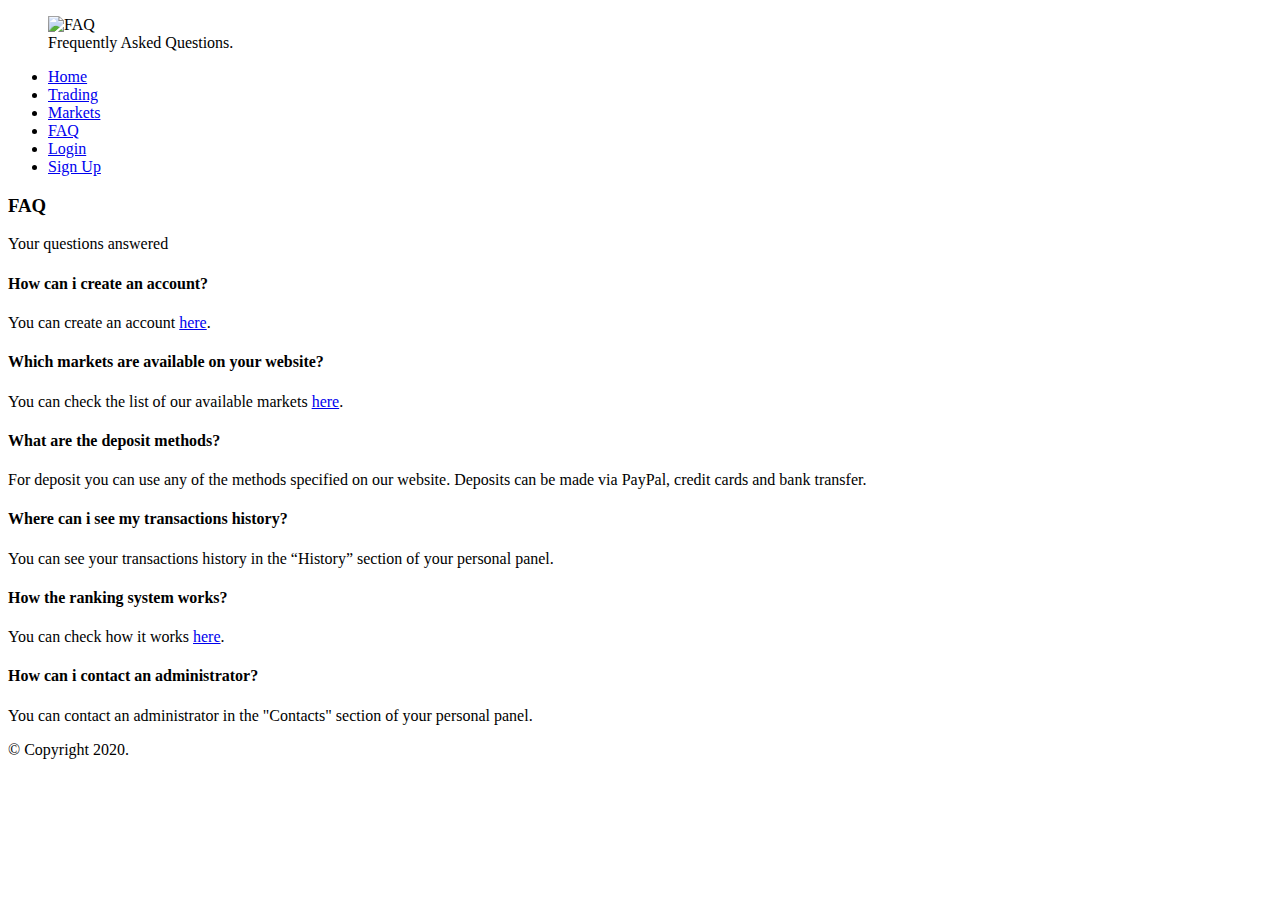
==== faq.html @ 7601b800 "Add files via upload" ====
<!DOCTYPE html>
<html lang="en">
	<head>
		<meta charset="UTF-8">
		<meta name="description" content="Financial Trading">
		<meta name="keywords" content="stocks, markets, trading">
    	<link rel=icon href = "./images/favicon.png" sizes="32x32" type="image/png">   		
		<link rel="stylesheet" href="./css/style.css" type="text/css" media="screen">
		<link rel="stylesheet" href="./css/print.css" type="text/css" media="print">
    	<title>FAQ</title>
	</head>

	<body>
        <div id="photo">
            <figure>
                <img src="images/faq.jpg" alt="FAQ">
                <figcaption>Frequently Asked Questions.</figcaption>
            </figure>
        </div>
		<main>
			<section>
				<ul id="menu">
					<li><a href="./index.html">Home</a></li>
					<li><a href="./trading.html">Trading</a></li>
					<li><a href="./markets.html">Markets</a></li>
					<li class="active"><a href="./faq.html">FAQ</a></li>
					<li><a href="./login.html">Login</a></li>
					<li><a href="./signup.html">Sign Up</a></li>
				</ul>
			</section>
			<article id="faq">
				<section id="faq-title">
					<header>
						<h3>FAQ</h3>
						<p>Your questions answered</p>
					</header>
				</section>
				<section id="faq-description">
					<div class="faq-div">
						<header>
							<h4>How can i create an account?</h4>
						</header>
						<p>You can create an account <a class="link" href="./signup.html">here</a>.</p>
					</div>				
					<div class="faq-div">
						<header>
							<h4>Which markets are available on your website?</h4>
						</header>
						<p>You can check the list of our available markets <a class="link" href="./markets.html">here</a>.</p>
					</div>					
					<div class="faq-div">
						<header>
							<h4>What are the deposit methods?</h4>
						</header>
						<p>For deposit you can use any of the methods specified on our website. 
						   Deposits can be made via PayPal, credit cards and bank transfer.</p>
					</div>					
					<div class="faq-div">
						<header>
							<h4>Where can i see my transactions history?</h4>
						</header>
						<p>You can see your transactions history in the “History” section of your personal panel.</p>
					</div>
					<div class="faq-div">
						<header>
							<h4>How the ranking system works?</h4>
						</header>
						<p>You can check how it works <a class="link" href="./trading.html">here</a>.</p>
					</div>
					<div class="faq-div">
						<header>
							<h4>How can i contact an administrator?</h4>
						</header>
						<p>You can contact an administrator in the "Contacts" section of your personal panel.</p>
					</div>					
				</section>
			</article>
		</main>
	
		<footer>
			<p>&copy; Copyright 2020.</p>
		</footer>
	</body>
</html>
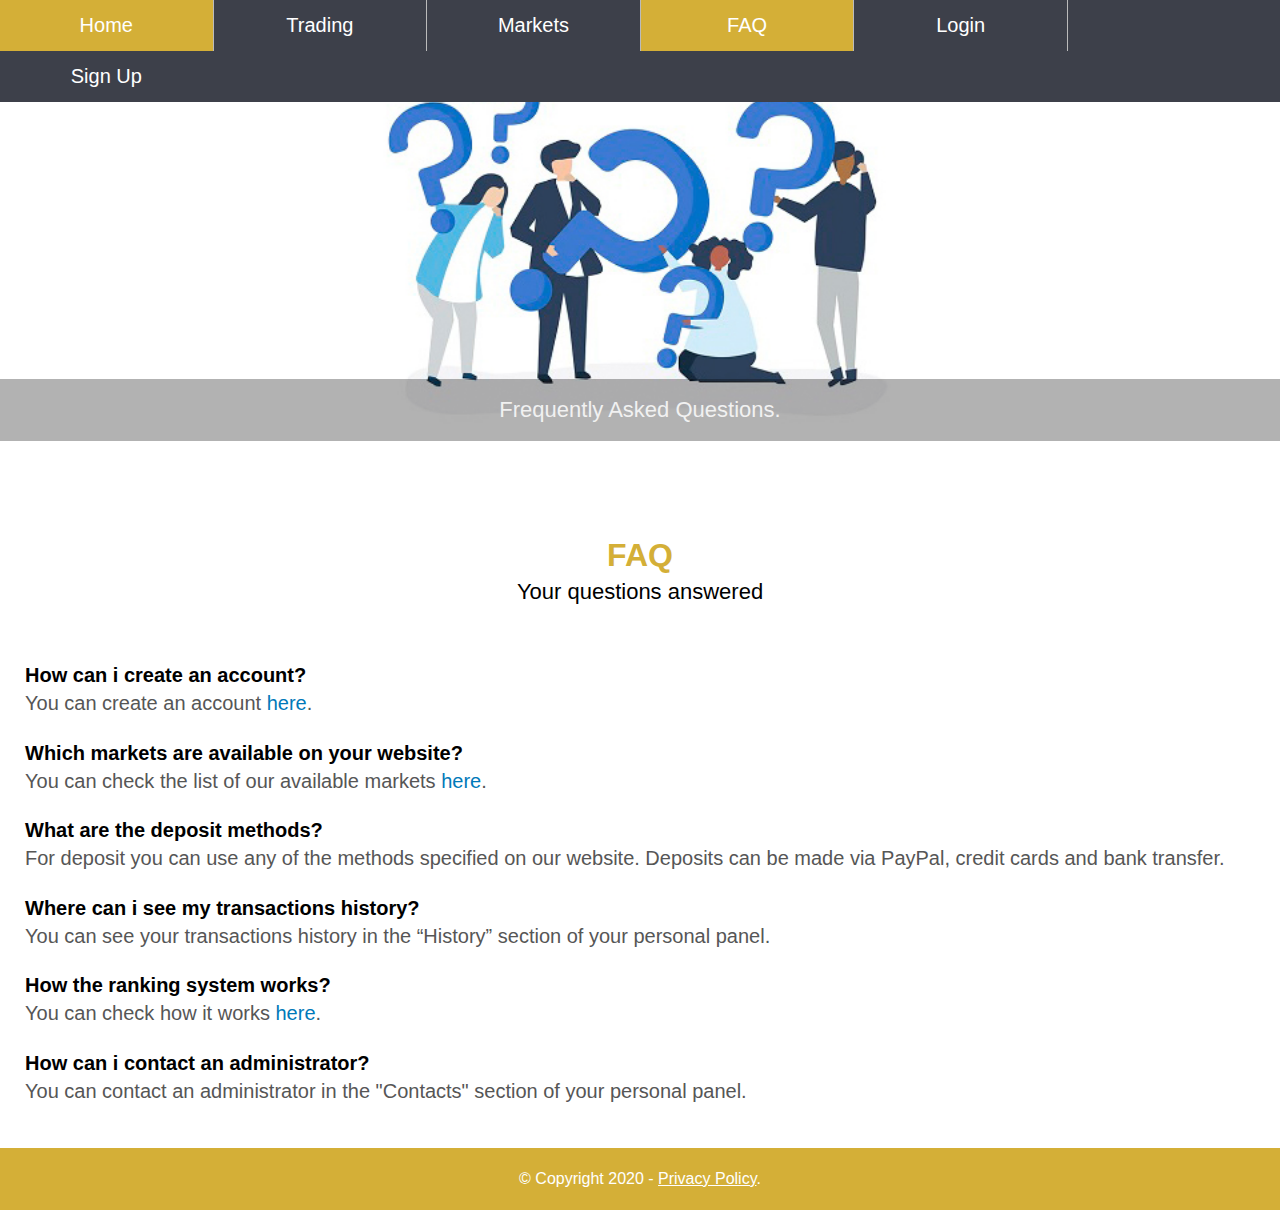
==== commit 9d19e53c: "Updated all the files" ====
--- a/faq.html
+++ b/faq.html
@@ -1,84 +1,83 @@
-<!DOCTYPE html>
-<html lang="en">
-	<head>
-		<meta charset="UTF-8">
-		<meta name="description" content="Financial Trading">
-		<meta name="keywords" content="stocks, markets, trading">
-    	<link rel=icon href = "./images/favicon.png" sizes="32x32" type="image/png">   		
-		<link rel="stylesheet" href="./css/style.css" type="text/css" media="screen">
-		<link rel="stylesheet" href="./css/print.css" type="text/css" media="print">
-    	<title>FAQ</title>
-	</head>
-
-	<body>
-        <div id="photo">
-            <figure>
-                <img src="images/faq.jpg" alt="FAQ">
-                <figcaption>Frequently Asked Questions.</figcaption>
-            </figure>
-        </div>
-		<main>
-			<section>
-				<ul id="menu">
-					<li><a href="./index.html">Home</a></li>
-					<li><a href="./trading.html">Trading</a></li>
-					<li><a href="./markets.html">Markets</a></li>
-					<li class="active"><a href="./faq.html">FAQ</a></li>
-					<li><a href="./login.html">Login</a></li>
-					<li><a href="./signup.html">Sign Up</a></li>
-				</ul>
-			</section>
-			<article id="faq">
-				<section id="faq-title">
-					<header>
-						<h3>FAQ</h3>
-						<p>Your questions answered</p>
-					</header>
-				</section>
-				<section id="faq-description">
-					<div class="faq-div">
-						<header>
-							<h4>How can i create an account?</h4>
-						</header>
-						<p>You can create an account <a class="link" href="./signup.html">here</a>.</p>
-					</div>				
-					<div class="faq-div">
-						<header>
-							<h4>Which markets are available on your website?</h4>
-						</header>
-						<p>You can check the list of our available markets <a class="link" href="./markets.html">here</a>.</p>
-					</div>					
-					<div class="faq-div">
-						<header>
-							<h4>What are the deposit methods?</h4>
-						</header>
-						<p>For deposit you can use any of the methods specified on our website. 
-						   Deposits can be made via PayPal, credit cards and bank transfer.</p>
-					</div>					
-					<div class="faq-div">
-						<header>
-							<h4>Where can i see my transactions history?</h4>
-						</header>
-						<p>You can see your transactions history in the “History” section of your personal panel.</p>
-					</div>
-					<div class="faq-div">
-						<header>
-							<h4>How the ranking system works?</h4>
-						</header>
-						<p>You can check how it works <a class="link" href="./trading.html">here</a>.</p>
-					</div>
-					<div class="faq-div">
-						<header>
-							<h4>How can i contact an administrator?</h4>
-						</header>
-						<p>You can contact an administrator in the "Contacts" section of your personal panel.</p>
-					</div>					
-				</section>
-			</article>
-		</main>
-	
-		<footer>
-			<p>&copy; Copyright 2020.</p>
-		</footer>
-	</body>
+<!DOCTYPE html>
+<html lang="en">
+	<head>
+		<meta charset="UTF-8">
+		<meta name="description" content="Financial Trading">
+		<meta name="keywords" content="stocks, markets, trading">
+    	<link rel=icon href = "./images/favicon.png" sizes="32x32" type="image/png">   		
+		<link rel="stylesheet" href="./css/style.css" type="text/css" media="screen">
+    	<title>FAQ</title>
+	</head>
+
+	<body>
+        <div id="photo">
+            <figure>
+                <img src="images/faq.jpg" alt="FAQ">
+                <figcaption>Frequently Asked Questions.</figcaption>
+            </figure>
+        </div>
+		<main>
+			<div>
+				<ul id="menu">
+					<li><a href="./index.html">Home</a></li>
+					<li><a href="./trading.html">Trading</a></li>
+					<li><a href="./markets.html">Markets</a></li>
+					<li class="active"><a href="./faq.html">FAQ</a></li>
+					<li><a href="./signin.php">Login</a></li>
+					<li><a href="./signup.php">Sign Up</a></li>
+				</ul>
+			</div>
+			<div id="faq">
+				<section id="faq-title">
+					<header>
+						<h3>FAQ</h3>
+						<p>Your questions answered</p>
+					</header>
+				</section>
+				<section id="faq-description">
+					<div class="faq-div">
+						<header>
+							<h4>How can i create an account?</h4>
+						</header>
+						<p>You can create an account <a class="link" href="./signup.php">here</a>.</p>
+					</div>				
+					<div class="faq-div">
+						<header>
+							<h4>Which markets are available on your website?</h4>
+						</header>
+						<p>You can check the list of our available markets <a class="link" href="./markets.html">here</a>.</p>
+					</div>					
+					<div class="faq-div">
+						<header>
+							<h4>What are the deposit methods?</h4>
+						</header>
+						<p>For deposit you can use any of the methods specified on our website. 
+						   Deposits can be made via PayPal, credit cards and bank transfer.</p>
+					</div>					
+					<div class="faq-div">
+						<header>
+							<h4>Where can i see my transactions history?</h4>
+						</header>
+						<p>You can see your transactions history in the “History” section of your personal panel.</p>
+					</div>
+					<div class="faq-div">
+						<header>
+							<h4>How the ranking system works?</h4>
+						</header>
+						<p>You can check how it works <a class="link" href="./trading.html">here</a>.</p>
+					</div>
+					<div class="faq-div">
+						<header>
+							<h4>How can i contact an administrator?</h4>
+						</header>
+						<p>You can contact an administrator in the "Contacts" section of your personal panel.</p>
+					</div>					
+				</section>
+			</div>
+		</main>
+	
+		<footer>
+			<p>&copy; Copyright 2020 - <a style="color:white;" href="./privacy.html" target="_blank">Privacy Policy</a>.</p>
+		</footer>
+	</body>
 </html>--- a/css/style.css
+++ b/css/style.css
@@ -0,0 +1,265 @@
+body{
+	font-family:sans-serif;
+	margin:0;
+}
+#menu{
+  list-style-type: none;
+  margin: 0;
+  padding: 0;
+  overflow: hidden;
+  background-color: #3d404a;
+  position: fixed;
+  top: 0;
+  width: 100%;
+}
+#menu li{
+  float: left;
+  border-right: 1px solid #bbb;
+  width:16.61%;
+}
+#menu li a{
+  display: block;
+  color: white;
+  text-align: center;
+  padding: 14px 16px;
+  text-decoration: none;
+  font-size:20px;
+}
+#menu li a:hover{
+  background-color: #d4af37;
+}
+.active{
+  background-color: #d4af37;	
+}
+#menu li:last-child{
+  border-right: none;
+}
+.section-padding{
+	padding:40px;
+	text-align:center;
+}
+#photo{
+    margin-top: 40px;
+    position: relative;
+    vertical-align: top;
+}
+#photo img{
+    width: 100%;
+}
+#photo figure{
+	margin:0;
+}
+#photo figcaption{
+    position:relative;
+    top:-66px;
+    left:0;
+    color:#f1f1f1;
+    width:100%;
+    padding-top:18px;
+    padding-bottom:18px;
+    font-size:22px;
+    text-align:center;
+    background:rgba(0, 0, 0, 0.3);
+}
+#name{
+	text-align: center;
+	background-color: #d4af37;
+    color: white;
+	padding-top: 60px;
+    padding-bottom: 30px;
+}
+#name h1{
+	font-size:2em;
+}
+#home-trading{
+	max-width: 1260px;
+    margin-left: auto;
+    margin-right: auto;
+}
+#home-trading-left{
+	width: 50%;
+    display: inline-block;
+    vertical-align: top;
+    text-align: center;	
+}
+#home-trading-right{
+    width: 40%;
+	display: inline-block;
+    vertical-align: top;
+    text-align: center;
+	margin-left:58px;
+}
+#home-trading-photo{
+	width:100%;
+	border-radius:14px;
+}
+#home-trading-right p{
+	font-size:28px;
+}
+#home-bottom h3 {
+	text-align:center;
+	font-size:26px;
+}
+#home-bottom p{
+	font-size:18px;
+	text-align:center;
+}
+#introduction, #trading, #faq, #markets, #home-bottom{
+	padding:25px;
+}
+#markets-tables, #markets-description{
+	padding:0 25px 25px 25px;
+	text-align:center;
+}
+#markets-tables table{
+	margin:auto;
+	border-collapse:collapse;
+	table-layout:fixed;
+	margin-top:10px;
+}
+#markets-tables table th{
+	background-color:#d4af37;
+	color:white;
+	font-size:20px;
+	padding: 10px;
+}
+#markets-tables table td{
+	padding: 5px;
+}
+#markets-tables table, td, th{
+	border: 1px solid #ddd;
+}
+#markets-tables table tr:nth-child(even){
+	background-color: #eaeaea;
+}
+#markets-end p{
+	font-size:18px;
+}
+#introduction-description p, #trading-description p, #markets-description p{
+	text-align:center;
+	font-size:18px;
+}
+#trading-description h3, #introduction-description h3, #markets-description h3{
+	text-align:center;
+	font-size:28px;
+	color:#d4af37;
+	margin-top: 5px;
+}
+#ranking-system{
+	padding: 35px 15px 15px 15px;
+}
+.rank-row{
+	clear:both;
+	margin-bottom:30px;
+	border-radius: 12px;
+	background-color:#ececec;
+}
+.left{
+	width: 18%;
+    text-align: center;
+    display: inline-block;
+    vertical-align: top;
+    color: black;	
+}
+.right{
+    width: 60%;
+    display: inline-block;
+    vertical-align: top;
+    margin-left: 150px;
+    color: black;	
+}
+#faq-title{
+	padding-bottom:10px;
+}
+#faq-title header h3{
+	color:#d4af37;
+	font-size:32px;
+	margin-bottom:5px;
+	margin-top:5px;
+}
+#faq-title header h3{
+	text-align:center;
+}
+#faq-title p{
+	font-size:22px;
+	margin-top:5px;
+	text-align:center;
+}
+#faq-description p{
+	color:#565656;
+	font-size:20px;
+	text-align:left;
+}
+#trade-now{
+	padding-top: 15px;
+    padding-bottom: 15px;
+    text-align: center;	
+}
+.button{
+	font-size:20px;
+	text-decoration: none;
+	border-radius: 6px;
+    padding: 10px;
+    color: white;
+    background-color: #d4af37;
+}
+.faq-div header h4{
+	font-size:20px;
+	margin-bottom:5px;
+}
+.faq-div p{
+	margin-top:5px;
+}
+#login-container, #signup-container, #successfull-container{
+	text-align:center;
+	padding-top:80px;
+}
+#login-container div, #signup-container div, #successfull-container div{
+	width: 40%;
+    margin: auto;
+    border: 1px solid transparent;
+    border-radius: 4px;
+	background-color: #e6e6e6;
+}
+#login-container .errorMsg, #signup-container .errorMsg{
+	width:65%;
+	color:red;
+	padding:8px;
+	border:1px solid red;
+	background-color:#ff00001a;
+}
+.input{
+	font-size:16px;
+	padding:8px;
+	width:65%;
+}
+.submit{
+	font-size:18px;
+	text-decoration: none;
+	border-radius: 6px;
+	border:0;
+    padding: 10px;
+    color: white;
+    background-color: #d4af37;
+	cursor:pointer;
+}
+.link{
+	color:#0079b9;
+	text-decoration:none;
+}
+.link:hover{
+	color:#39a0d6;
+}
+footer{
+	text-align:center;
+	background-color: #d4af37;
+    padding-top: 6px;
+    padding-bottom: 6px;
+    color: white;
+}
+.privacy-content{
+	padding: 14px;
+	text-align: center;
+	font-family: Arial, sans-serif;
+	line-height: 24px;
+}